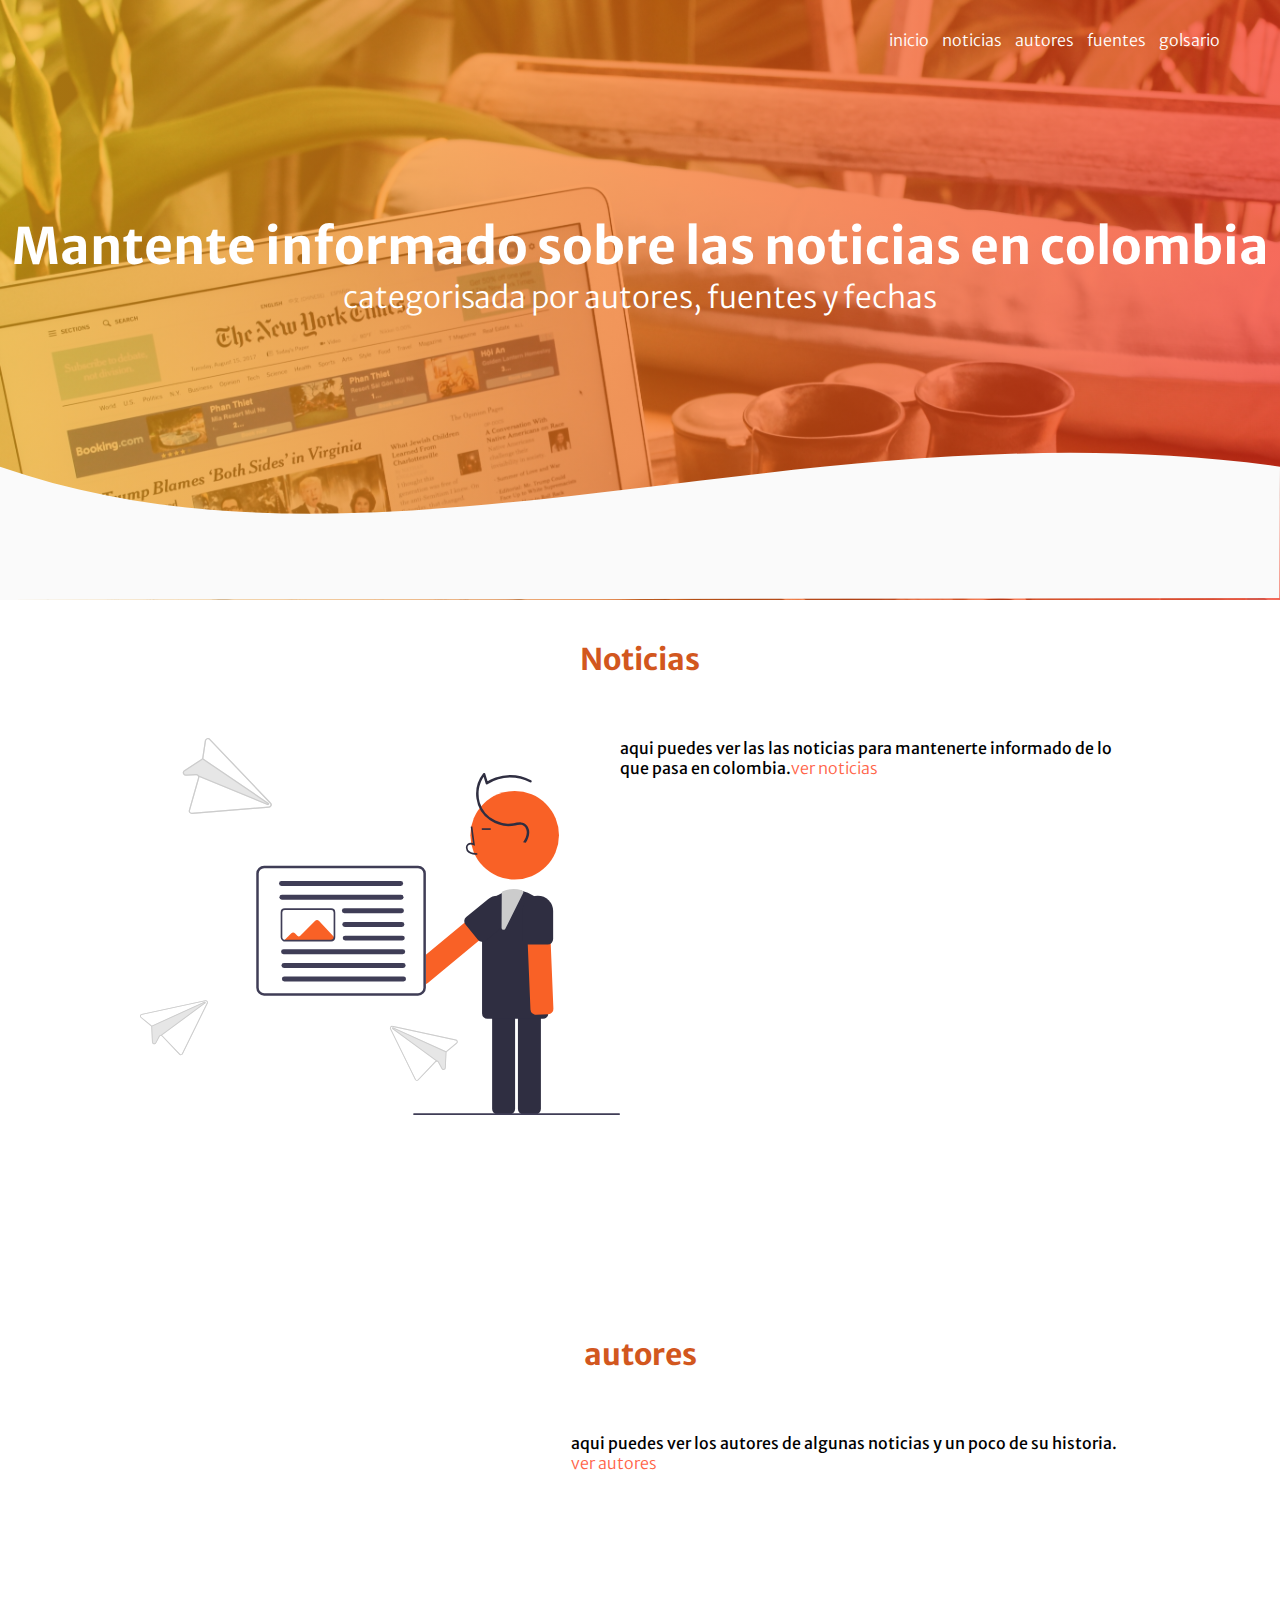
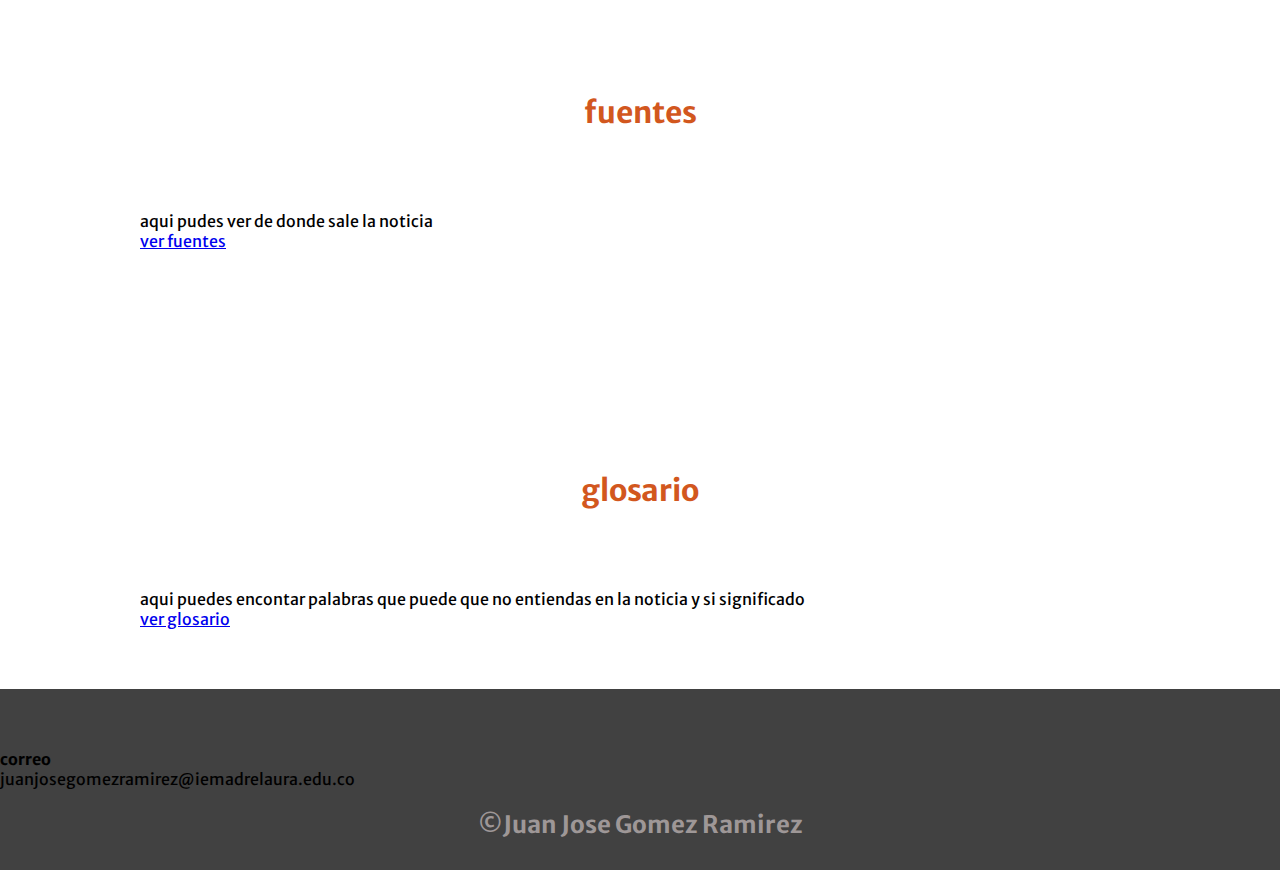
==== index.html @ fcd0f15e "Add files via upload" ====
<!DOCTYPE html>
<html lang="es">
<head>
    <meta charset="UTF-8">
    <meta http-equiv="X-UA-Compatible" content="IE=edge">
    <meta name="viewport" content="width=device-width, initial-scale=1.0">
    <title>semanario de noticias</title>
    <link rel="shortcut icon" href="C:\Users\FAMILIA\Desktop\sociales\iconos\icono-principal.png" type="image/x icon">
    <link rel="stylesheet" href="css/estilos.css">
    
    <link rel = "preconnect" href = "https://fonts.gstatic.com">
    <link rel="preconnect" href="https://fonts.gstatic.com">
<link href="https://fonts.googleapis.com/css2?family=Merriweather+Sans:wght@300&family=Merriweather:ital,wght@1,300&display=swap" rel="stylesheet">
 
</head>
<body>
    <header>
        <nav>
            <a href="index.html"> inicio</a>

            <a href="paginas/noticias.html">noticias</a>

                <a href="paginas/autores.html"> autores</a>

                <a href="paginas/fuentes.html"> fuentes</a>

            <a href="paginas/glosario.html"> golsario</a>

            
        </nav>
        <setion class="textos-header">
            <h1>Mantente informado sobre las noticias en colombia</h1>
            <h2>categorisada por autores, fuentes y fechas</h2>

        </setion>
        <div class="wave" style="height: 200px; overflow: hidden;" ><svg viewBox="0 0 500 150" preserveAspectRatio="none" style="height: 100%; width: 100%;"><path d="M0.00,49.98 C149.99,150.00 314.05,0.50 500.00,49.98 L499.72,148.52 L0.00,150.00 Z" style="stroke: none; fill: rgb(250, 250, 250);"></path></svg></div>
       
        <main>
            <section class="contenedor noticias">

                <h2 class="titulo">Noticias</h2>
                
                <div class="contenedor-noticias">
                    

                  <img src="iconos/undraw_News_re_6uub.svg" alt=""dor class="imagen-about-us"/> 
                  <p>aqui puedes ver las las noticias para mantenerte informado de lo que pasa en colombia.<a href="paginas/noticias.html">ver noticias</a>
                  </p>
                  
                </div>
               
               

            </section>
            <section class="contenedor autores">
                <h2 class="titulo">autores</h2>
                <div class="contenedor-autores">

                  <img src="C:\Users\FAMILIA\Desktop\sociales\iconos\png\001-reportero.png" alt="" class="imagen-about-us"/> 
                  <p>aqui puedes ver los autores de algunas noticias y un poco de su historia. <a href="paginas/autores.html">ver autores</a></p>
                  
                </div>
               
               

            </section>
            <section class="contenedor fuentes">
                <h2 class="titulo">fuentes</h2>
                <div class="contenedor-fuentes">

                  <img src="C:\Users\FAMILIA\Desktop\sociales\iconos\fuentes.svg" alt="" class="imagen-about-us"/> 
                  <p>aqui pudes ver de donde sale la noticia</p>
                  <a href="paginas/fuentes.html">ver fuentes</a>
                </div>
               
               

            </section>
            <section class="contenedor glosario">
                <h2 class="titulo">glosario</h2>
                <div class="contenedor-glosario">

                  <img src="C:\Users\FAMILIA\Desktop\sociales\iconos\glosario.svg" alt="" class="imagen-about-us"/> 
                  <p>aqui puedes encontar palabras que puede que no entiendas en la noticia y si significado</p>
                  <a href="paginas/glosario.html">ver glosario</a>
                </div>
               
               

            </section>
        </main>
        <footer>
            <div class="conteiner-footer">
                <h4>correo</h4>
                <p>juanjosegomezramirez@iemadrelaura.edu.co</p>
            </div>

              <h2 class="titulo-final">&copy;Juan Jose Gomez Ramirez</h2>
        </footer>
    </header>
    
</body>
</html>
---- css/estilos.css ----
*{

    margin: 0;
    padding: 0;
    box-sizing: border-box;
}
body{
    
font-family: 'Merriweather Sans', sans-serif;
}
.contenedor{
    padding: 60px 0;
    width: 90%;
    max-width: 1000px;
    margin: auto;
    overflow: hidden;
}
.titulo{
    color: rgb(210, 87, 30);
    font-size: 30px;
    text-align: center;
    margin-bottom: 60px;
    padding-top: 100px;
}
header{
width: 100%;
height: 600px;
background: #f12711;  /* fallback for old browsers */
background: -webkit-linear-gradient(to right, hsla(41, 92%, 53%, 0.678), hsla(6, 89%, 51%, 0.692)),url(../iconos/portada.jpg);  /* Chrome 10-25, Safari 5.1-6 */
background: linear-gradient(to right, hsla(41, 92%, 53%, 0.678), hsla(6, 89%, 51%, 0.692)),url(../iconos/portada.jpg); /* W3C, IE 10+/ Edge, Firefox 16+, Chrome 26+, Opera 12+, Safari 7+ */
background-size: cover;
background-attachment: fixed;
position: relative;
}
nav{
    text-align: right;
    padding: 30px 50px 0 0;
}
nav > a{
    color:rgb(255, 255, 255) ;
    font-weight: 300;
    text-decoration:none;
    margin-right: 10px;
    
}
nav > a:hover{
    text-decoration: underline;
}
header .textos-header{
    display: flex;
    height:430px;
    width: 100%;
    align-items: center;
    justify-content: center;
    flex-direction: column;
    text-align: center;
}
.textos-header h1{
font-size: 50px;
color: rgb(255, 255, 255);

}
.textos-header h2{
    font-size: 30px;
    font-weight: 300;
    color: rgb(255, 255, 255);
    
    }
.wave{
    position:absolute;
    bottom: 0;
    width: 100%;
}
.contenedor-noticias{
    display:flex;
    justify-content: space-evenly;
}
.contenedor-noticias > p > a{
    margin-top: 0px;
    margin-right: 0px;
    color:tomato ;
    font-weight: 300;
    text-decoration:none;
    /*margin-right: 10px;*/
    text-align: center;
    justify-content: center;
}
.contenedor-noticias > p  > a:hover{
    text-decoration: underline;
    
}
.contenedor-autores{
    display:flex;
    justify-content: space-evenly;
}
.contenedor-autores > p > a{
    margin-top: 0px;
    margin-right: 0px;
    color:tomato ;
    font-weight: 300;
    text-decoration:none;
    /*margin-right: 10px;*/
    text-align: center;
    justify-content: center;
}
.contenedor-autores > p > a:hover{
    text-decoration: underline; 
}
.imagen-about-us{

    width: 48%;
}
.contenedor2{
    background: #f2f2f2;
}
footer{
    background: #414141;
    padding: 60px 0 30px 0;
    margin: auto;
    overflow: hidden;
}
.contenedor-footer{
    display: flex;
    width: 90%;
    justify-content: space-evenly;
    margin: auto;
    padding-bottom: 50px;
    border-bottom: 1px solid #ccc;

}
.titulo-final{
  text-align: center;
  font-size: 24px;
  margin: 20px 0 0 0;
  color: #9e9797;
}
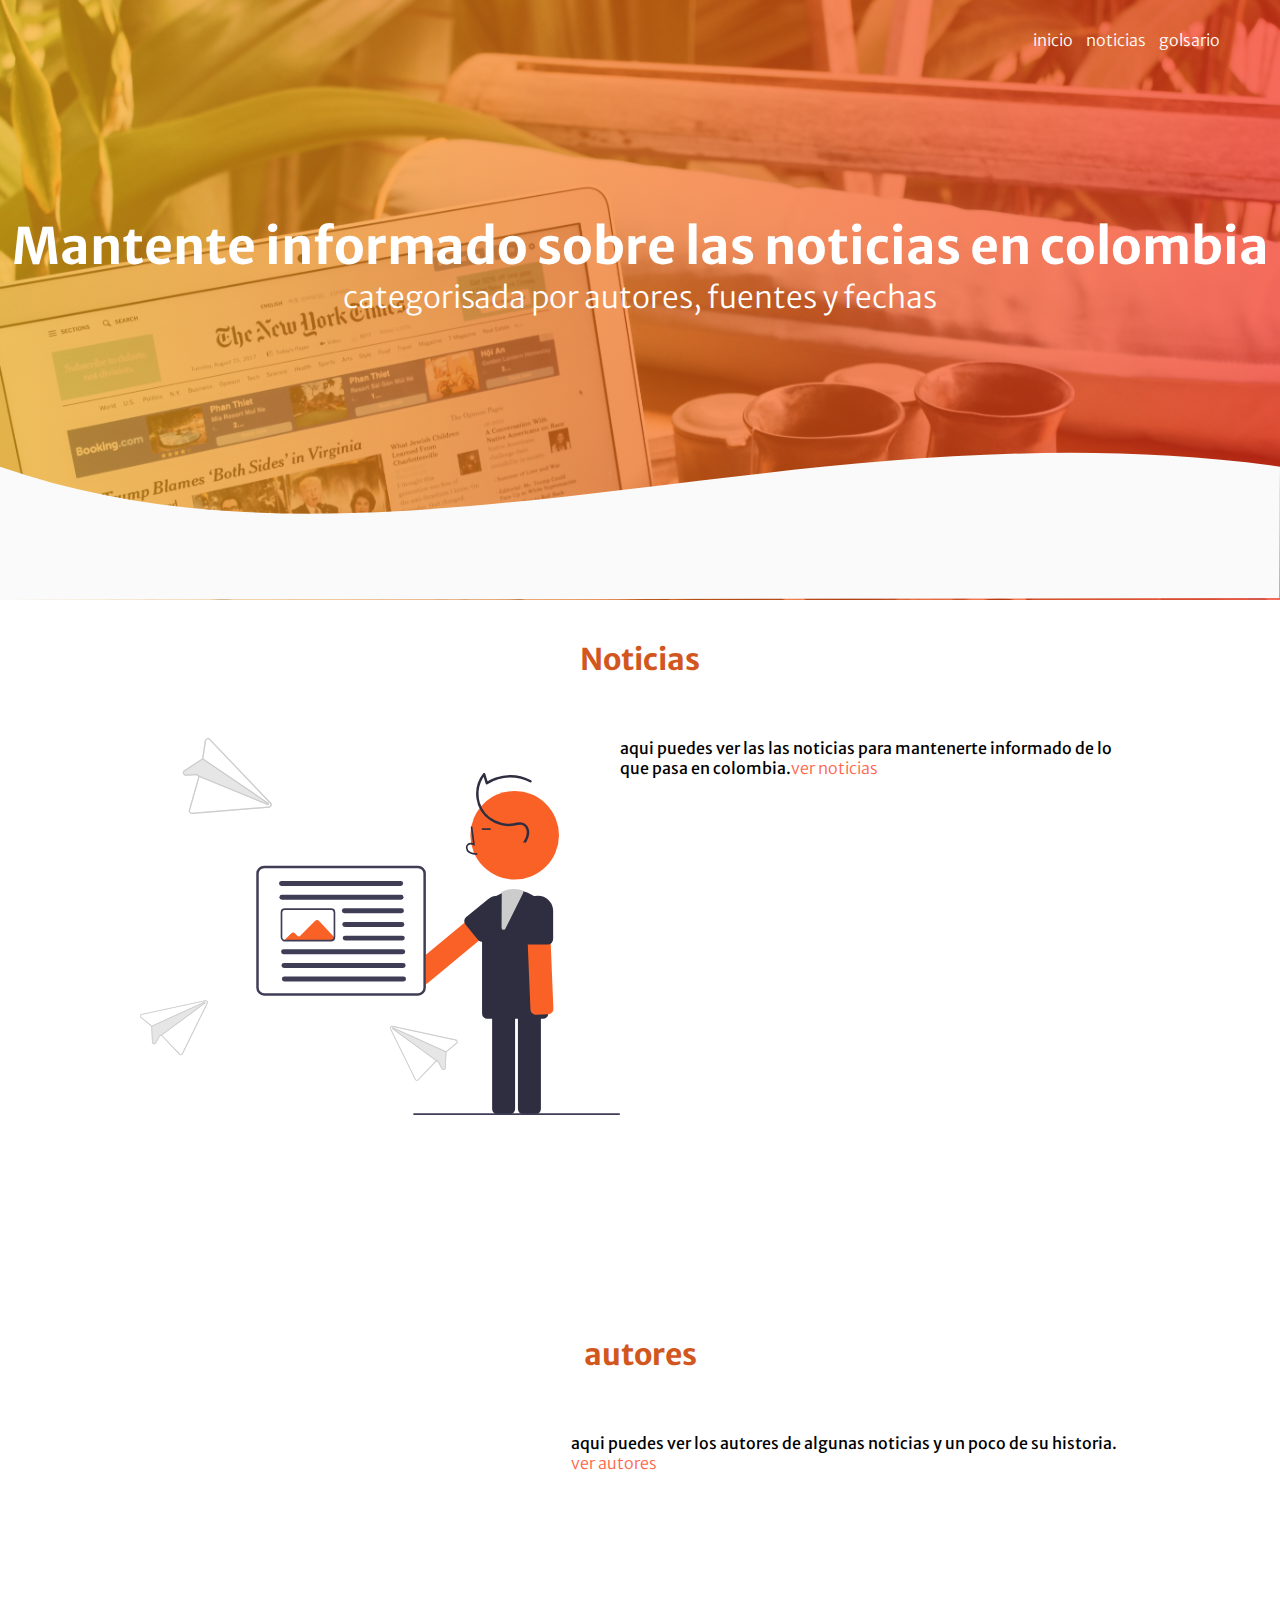
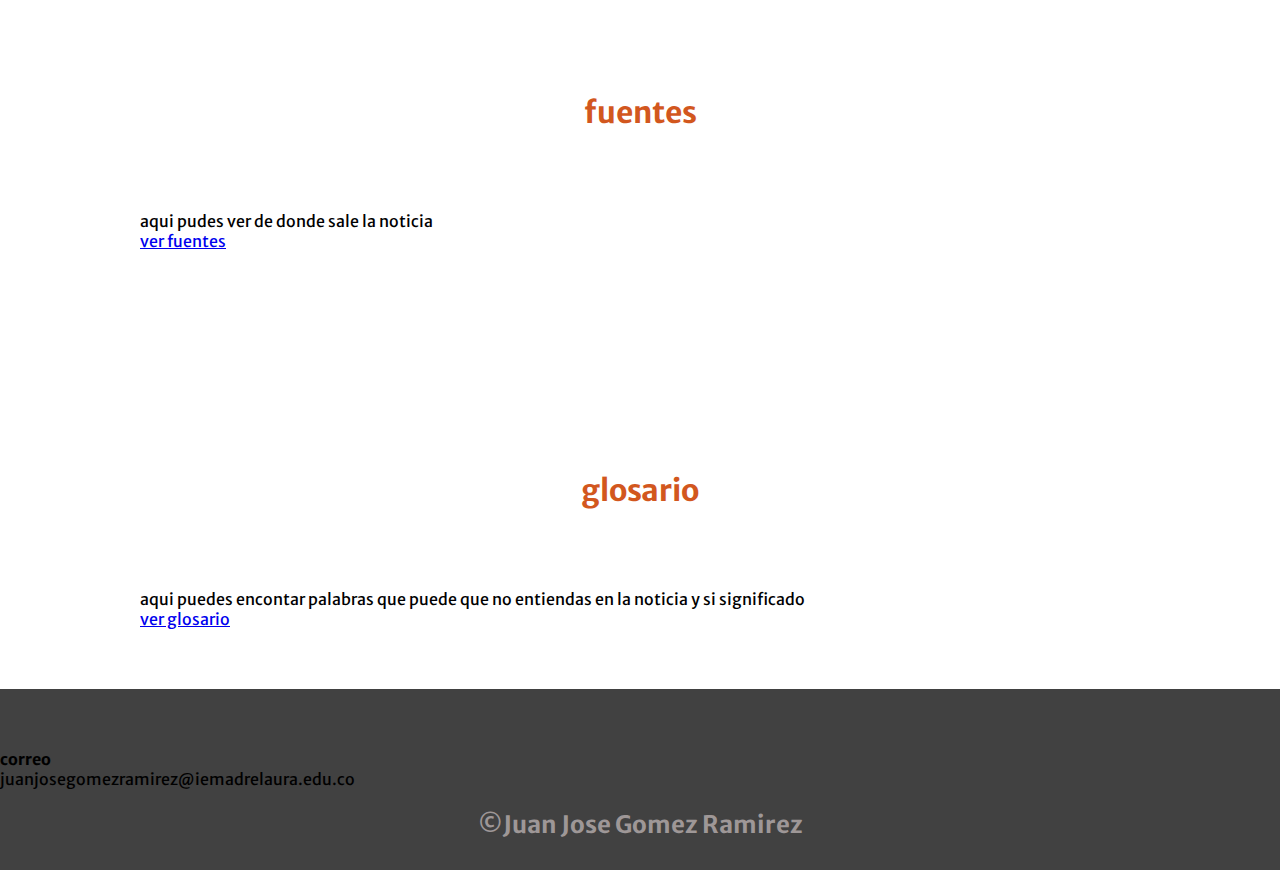
==== commit 5535e8d4: "Add files via upload" ====
--- a/index.html
+++ b/index.html
@@ -18,11 +18,11 @@
         <nav>
             <a href="index.html"> inicio</a>
 
-            <a href="paginas/noticias.html">noticias</a>
+            <a href="noticias.html">noticias</a>
 
-                <a href="paginas/autores.html"> autores</a>
+                
 
-                <a href="paginas/fuentes.html"> fuentes</a>
+                
 
             <a href="paginas/glosario.html"> golsario</a>
 
